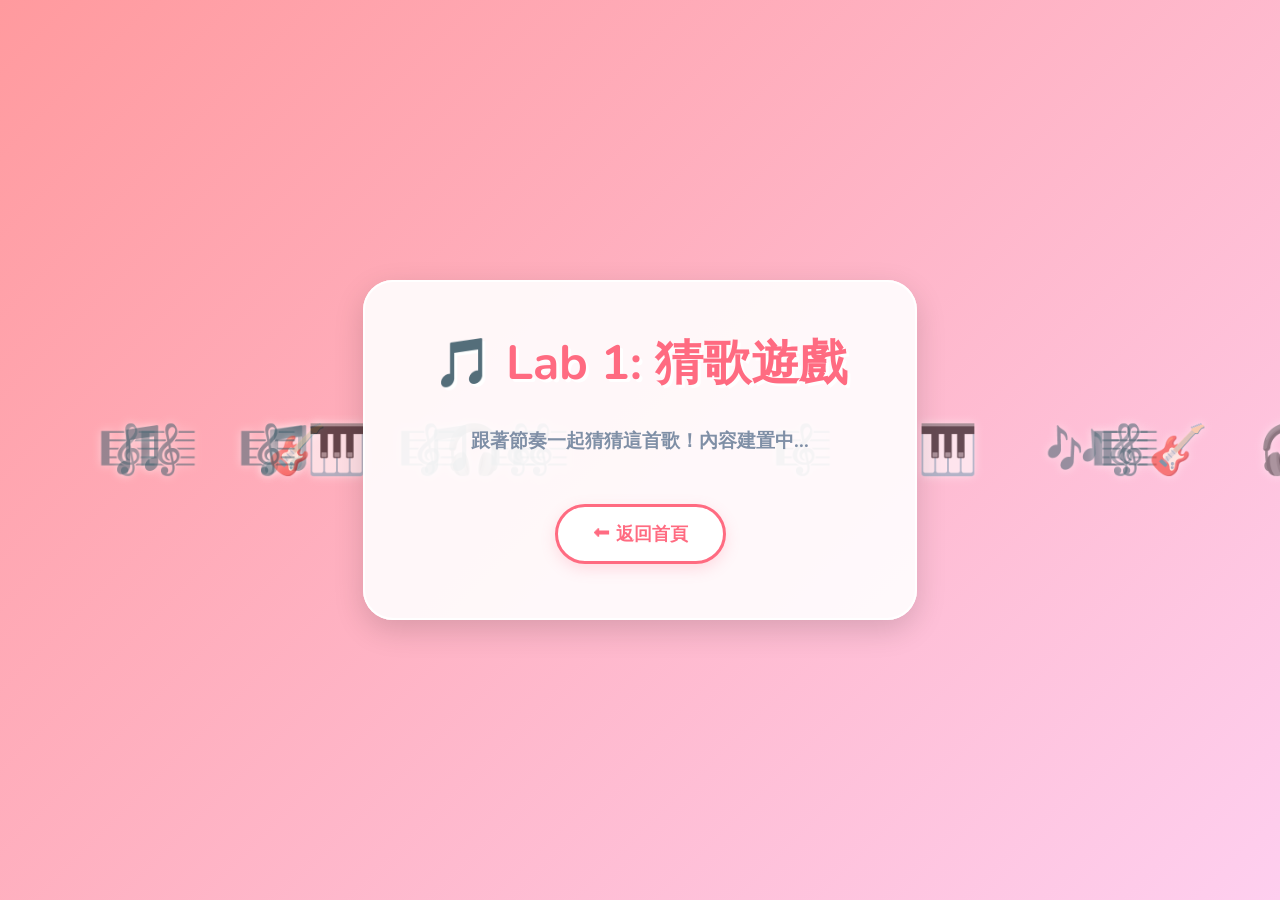
==== lab1/index.html @ 5422c53a "Initial commit" ====
<!DOCTYPE html>
<html lang="zh-TW">
<head>
    <meta charset="UTF-8">
    <meta name="viewport" content="width=device-width, initial-scale=1.0">
    <title>Lab 1 - 猜歌遊戲</title>
    <link rel="stylesheet" href="../style.css">
</head>
<body class="page-lab1">
    <div class="lab-container">
        <h1>🎵 Lab 1: 猜歌遊戲</h1>
        <p>跟著節奏一起猜猜這首歌！內容建置中...</p>
        <a href="../index.html" class="back-btn">⬅ 返回首頁</a>
    </div>

    <script>
        const notes = ['🎵', '🎶', '🎼', '🎹', '🎸', '🎧'];
        for (let i = 0; i < 20; i++) {
            let note = document.createElement('div');
            note.className = 'note';
            note.innerText = notes[Math.floor(Math.random() * notes.length)];
            note.style.left = Math.random() * 100 + 'vw';
            note.style.animationDuration = Math.random() * 4 + 3 + 's';
            note.style.animationDelay = Math.random() * 5 + 's';
            document.body.appendChild(note);
        }
    </script>
</body>
</html>
---- style.css ----
@import url('https://fonts.googleapis.com/css2?family=Kosugi+Maru&family=Nunito:wght@700;900&display=swap');

* { box-sizing: border-box; }

body {
    font-family: 'Nunito', 'Kosugi Maru', sans-serif;
    margin: 0;
    min-height: 100vh;
    display: flex;
    flex-direction: column;
    align-items: center;
    justify-content: center;
    position: relative;
    overflow: hidden;
}

/* Home / Index Page */
body.page-home {
    background: linear-gradient(135deg, #ff9a9e 0%, #fecfef 99%, #fecfef 100%);
    background-size: 400% 400%;
    animation: gradientBG 15s ease infinite;
}

@keyframes gradientBG {
    0% { background-position: 0% 50%; }
    50% { background-position: 100% 50%; }
    100% { background-position: 0% 50%; }
}

.particle {
    position: absolute;
    background: rgba(255, 255, 255, 0.6);
    border-radius: 50%;
    animation: float 5s infinite;
    pointer-events: none;
    box-shadow: 0 0 10px rgba(255, 255, 255, 0.8);
}

@keyframes float {
    0%, 100% { transform: translateY(0) scale(1); opacity: 0.8; }
    50% { transform: translateY(-30px) scale(1.2); opacity: 1; }
}

body.page-home .container {
    background: rgba(255, 255, 255, 0.85);
    backdrop-filter: blur(10px);
    padding: 50px;
    border-radius: 30px;
    box-shadow: 0 15px 35px rgba(0,0,0,0.1), inset 0 0 0 2px rgba(255,255,255,0.8);
    text-align: center;
    position: relative;
    z-index: 10;
    /* Chain two animations: popIn first, then infinite floatContainer */
    animation: popIn 0.8s cubic-bezier(0.68, -0.55, 0.265, 1.55) forwards, floatContainer 4s ease-in-out infinite alternate 0.8s;
}

@keyframes floatContainer {
    0% { transform: scale(1) translateY(0); box-shadow: 0 15px 35px rgba(0,0,0,0.1), inset 0 0 0 2px rgba(255,255,255,0.8); }
    100% { transform: scale(1) translateY(-10px); box-shadow: 0 25px 50px rgba(0,0,0,0.15), inset 0 0 0 2px rgba(255,255,255,0.8); }
}

@keyframes popIn {
    0% { transform: scale(0.5); opacity: 0; }
    100% { transform: scale(1); opacity: 1; }
}

body.page-home h1 {
    color: #ff6b81;
    font-size: 3.5rem;
    margin-bottom: 40px;
    letter-spacing: 2px;
    animation: glowPulse 2s infinite alternate;
}

@keyframes glowPulse {
    0% { text-shadow: 3px 3px 0px #fff, 0 0 5px rgba(255,107,129,0.3); transform: scale(1); }
    100% { text-shadow: 3px 3px 0px #fff, 0 0 20px rgba(255,107,129,0.8), 0 0 40px rgba(255,107,129,0.6); transform: scale(1.05); }
}

.nav-container {
    display: flex;
    gap: 25px;
    justify-content: center;
    flex-wrap: wrap;
}

.nav-btn {
    text-decoration: none;
    padding: 20px 40px;
    font-size: 1.2rem;
    font-weight: 900;
    color: white;
    border-radius: 50px;
    transition: all 0.3s cubic-bezier(0.25, 0.8, 0.25, 1);
    position: relative;
    overflow: hidden;
    display: inline-block;
    box-shadow: 0 8px 15px rgba(0, 0, 0, 0.1);
}

.btn-1 { background: linear-gradient(45deg, #ff9a9e, #fecfef); color: #e84393; text-shadow: 1px 1px 0px #fff;}
.btn-2 { background: linear-gradient(45deg, #a18cd1, #fbc2eb); color: #6c5ce7; text-shadow: 1px 1px 0px #fff;}
.btn-3 { background: linear-gradient(45deg, #84fab0, #8fd3f4); color: #00b894; text-shadow: 1px 1px 0px #fff;}

/* Automatic sweeping line */
.nav-btn::before {
    content: '';
    position: absolute;
    top: 0; left: -100%;
    width: 50%; height: 100%;
    background: linear-gradient(90deg, transparent, rgba(255,255,255,0.8), transparent);
    transform: skewX(-20deg);
    pointer-events: none;
    animation: autoShimmer 3s infinite;
}

@keyframes autoShimmer {
    0% { left: -150%; }
    50%, 100% { left: 200%; }
}

.nav-btn::after {
    content: '';
    position: absolute;
    top: 0; left: -100%;
    width: 100%; height: 100%;
    background: linear-gradient(90deg, transparent, rgba(255,255,255,0.6), transparent);
    transition: all 0.4s ease;
    pointer-events: none;
}

.nav-btn:hover {
    transform: translateY(-8px) scale(1.1);
    box-shadow: 0 15px 25px rgba(0,0,0,0.25);
    z-index: 5;
}

.nav-btn:hover::after { left: 100%; }

.decor {
    position: absolute;
    font-size: 5rem;
    opacity: 0.8;
}

.star { 
    top: -30px; left: -30px; color: #f1c40f; text-shadow: 2px 2px 0px #fff;
    animation: floatSpin 6s ease-in-out infinite alternate; 
}
.heart { 
    bottom: -30px; right: -30px; color: #e74c3c; text-shadow: 2px 2px 0px #fff;
    animation: beatHeart 1.5s infinite; 
}

@keyframes floatSpin {
    0% { transform: translateY(0) rotate(0deg); opacity: 0.7; }
    100% { transform: translateY(-30px) rotate(45deg); opacity: 1; }
}

@keyframes beatHeart {
    0%, 100% { transform: scale(1); }
    15% { transform: scale(1.2); }
    30% { transform: scale(1); }
    45% { transform: scale(1.2); }
}

/* Labs Shared */
body.page-lab1, body.page-lab2, body.page-lab3 {
    text-align: center;
    color: #333;
}

.lab-container {
    background: rgba(255, 255, 255, 0.9);
    padding: 50px 70px;
    border-radius: 30px;
    box-shadow: 0 10px 30px rgba(0,0,0,0.15), inset 0 0 0 2px rgba(255,255,255,1);
    position: relative;
    z-index: 10;
}

body.page-lab1 .lab-container { animation: slideUp 0.8s cubic-bezier(0.175, 0.885, 0.32, 1.275) forwards, floatContainer 4s ease-in-out infinite alternate 0.8s; }
body.page-lab2 .lab-container { animation: popInRotate 0.8s cubic-bezier(0.175, 0.885, 0.32, 1.275) forwards, floatContainer 4s ease-in-out infinite alternate 0.8s; }
body.page-lab3 .lab-container { animation: bounceIn 1s cubic-bezier(0.28, 0.84, 0.42, 1) forwards, floatContainer 4s ease-in-out infinite alternate 1s; }

@keyframes slideUp { 0% { transform: translateY(50px); opacity: 0; } 100% { transform: translateY(0); opacity: 1; } }
@keyframes popInRotate { 0% { transform: scale(0.5) rotate(-5deg); opacity: 0; } 100% { transform: scale(1) rotate(0deg); opacity: 1; } }
@keyframes bounceIn { 0% { transform: scale(0); opacity: 0; } 50% { transform: scale(1.1); opacity: 1;} 100% { transform: scale(1); opacity: 1; } }

/* Lab 1 */
body.page-lab1 { background: linear-gradient(135deg, #ff9a9e 0%, #fecfef 100%); }
body.page-lab1 h1 { color: #ff6b81; font-size: 3rem; text-shadow: 3px 3px 0px #fff; margin-top: 0;}
body.page-lab1 p { font-size: 1.2rem; font-weight: bold; color: #7f8fa6; }

/* ... (back-btn is shared structure but styled differently per lab) ... */
.back-btn {
    position: relative;
    overflow: hidden;
}
.back-btn::after {
    content: ''; position: absolute; top: 0; left: -100%; width: 50%; height: 100%;
    background: linear-gradient(90deg, transparent, rgba(255,255,255,0.8), transparent); transform: skewX(-20deg); pointer-events: none; animation: autoShimmer 4s infinite;
}

body.page-lab1 .back-btn {
    display: inline-block; margin-top: 30px; padding: 15px 35px; background: white;
    color: #ff6b81; text-decoration: none; border-radius: 50px; font-size: 1.1rem;
    font-weight: 900; border: 3px solid #ff6b81; transition: all 0.3s cubic-bezier(0.25, 0.8, 0.25, 1);
    box-shadow: 0 5px 15px rgba(255, 107, 129, 0.2);
}
body.page-lab1 .back-btn:hover { background: #ff6b81; color: white; transform: scale(1.05) translateY(-3px); box-shadow: 0 10px 20px rgba(255, 107, 129, 0.4); }
body.page-lab1 .back-btn:hover::after { background: linear-gradient(90deg, transparent, rgba(255,255,255,0.4), transparent); }

.note { position: absolute; font-size: 3rem; animation: floatUp 4s infinite linear; opacity: 0.6; filter: drop-shadow(0 0 5px rgba(255,255,255,0.8)); }
@keyframes floatUp { 0% { transform: translateY(100vh) rotate(0deg); opacity: 1; } 100% { transform: translateY(-10vh) rotate(360deg); opacity: 0; } }

/* Lab 2 */
body.page-lab2 { background: linear-gradient(135deg, #a18cd1 0%, #fbc2eb 100%); }
body.page-lab2 h1 { color: #8e44ad; font-size: 3rem; text-shadow: 3px 3px 0px #fff; margin-top: 0;}
body.page-lab2 p { font-size: 1.2rem; font-weight: bold; color: #7f8fa6; }

body.page-lab2 .back-btn {
    display: inline-block; margin-top: 30px; padding: 15px 35px; background: white;
    color: #8e44ad; text-decoration: none; border-radius: 50px; font-size: 1.1rem;
    font-weight: 900; border: 3px solid #8e44ad; transition: all 0.3s cubic-bezier(0.25, 0.8, 0.25, 1);
    box-shadow: 0 5px 15px rgba(142, 68, 173, 0.2);
}
body.page-lab2 .back-btn:hover { background: #8e44ad; color: white; transform: rotate(-5deg) scale(1.05); box-shadow: 0 10px 20px rgba(142, 68, 173, 0.4); }

.flash { position: absolute; top: 0; left: 0; width: 100%; height: 100%; background: white; opacity: 0; pointer-events: none; z-index: 20; animation: flashAnim 6s infinite; }
@keyframes flashAnim { 0%, 95%, 100% { opacity: 0; } 97% { opacity: 0.9; } }
.camera-icon { font-size: 4rem; animation: shake 6s infinite; filter: drop-shadow(2px 2px 0px #fff); }
@keyframes shake { 0%, 94%, 100% { transform: translateX(0); } 95% { transform: translateX(-5px) rotate(-5deg) scale(1.1); } 96% { transform: translateX(5px) rotate(5deg) scale(1.1); } }

/* Lab 3 */
body.page-lab3 { background: linear-gradient(135deg, #84fab0 0%, #8fd3f4 100%); }
body.page-lab3 h1 { color: #00b894; font-size: 3rem; text-shadow: 3px 3px 0px #fff; margin-top: 0; animation: magicTitle 3s ease-in-out infinite alternate; }
@keyframes magicTitle { 0% { filter: hue-rotate(0deg); } 100% { filter: hue-rotate(30deg); } }
body.page-lab3 p { font-size: 1.2rem; font-weight: bold; color: #636e72; }

body.page-lab3 .back-btn {
    display: inline-block; margin-top: 30px; padding: 15px 35px; background: white;
    color: #00b894; text-decoration: none; border-radius: 50px; font-size: 1.1rem;
    font-weight: 900; border: 3px solid #00b894; transition: all 0.3s cubic-bezier(0.25, 0.8, 0.25, 1);
    box-shadow: 0 5px 15px rgba(0, 184, 148, 0.2);
}
body.page-lab3 .back-btn:hover { background: #00b894; color: white; transform: translateY(-3px) scale(1.05); box-shadow: 0 10px 20px rgba(0, 184, 148, 0.4); }

.magic-sparkle { position: absolute; background: linear-gradient(135deg, #fff, #8fd3f4); border-radius: 50%; animation: floatSparkle 3s ease-in-out infinite alternate; box-shadow: 0 0 15px #fff, 0 0 5px #8fd3f4; }
@keyframes floatSparkle { 0% { transform: translateY(0) scale(1) rotate(0deg); } 100% { transform: translateY(-30px) scale(1.5) rotate(45deg); opacity: 0.3;} }
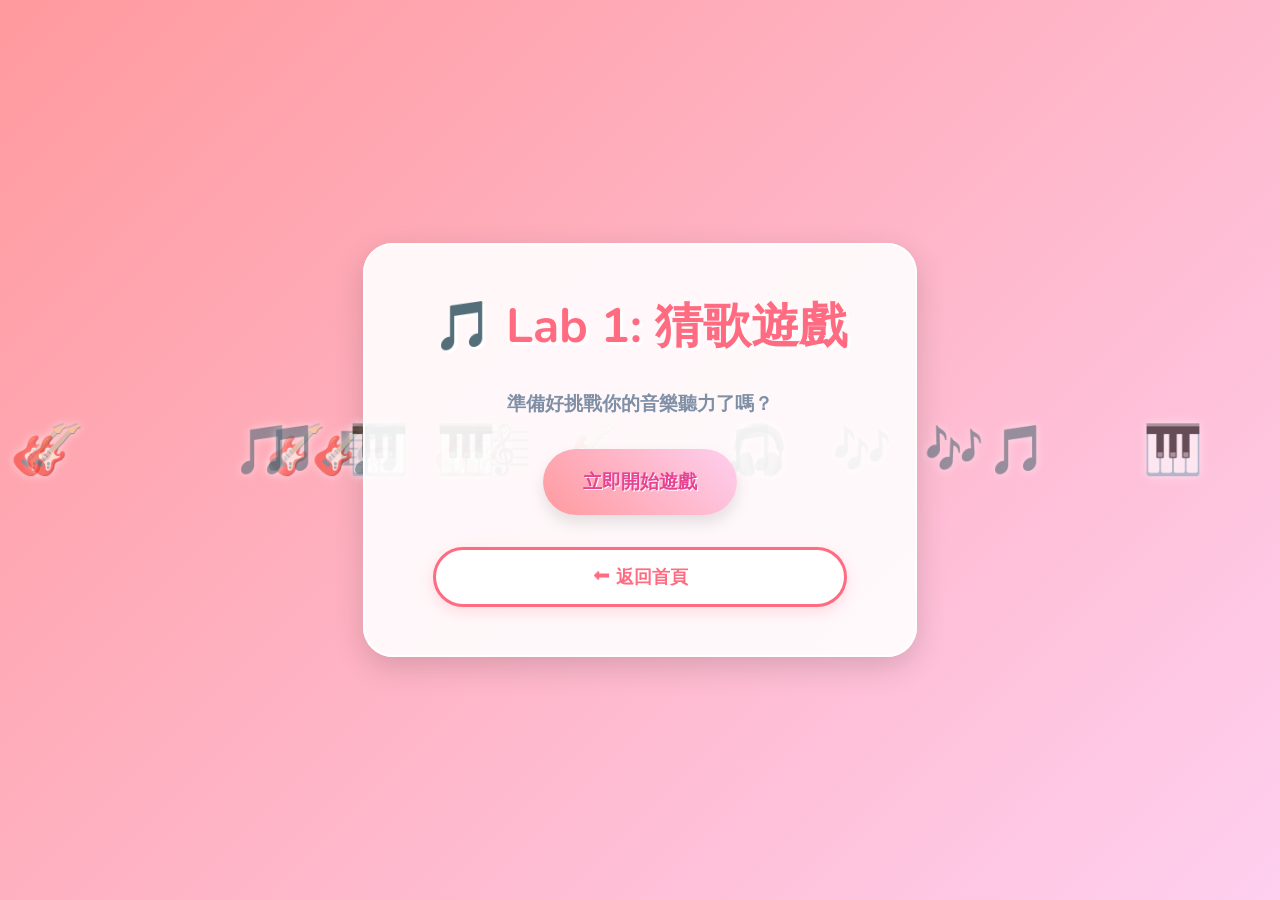
==== commit 9007615a: "新增猜歌" ====
--- a/lab1/index.html
+++ b/lab1/index.html
@@ -9,8 +9,11 @@
 <body class="page-lab1">
     <div class="lab-container">
         <h1>🎵 Lab 1: 猜歌遊戲</h1>
-        <p>跟著節奏一起猜猜這首歌！內容建置中...</p>
-        <a href="../index.html" class="back-btn">⬅ 返回首頁</a>
+        <p>準備好挑戰你的音樂聽力了嗎？</p>
+        <div class="nav-container" style="margin-top: 2rem;">
+            <a href="song/index.html" class="nav-btn btn-1" style="text-decoration: none; display: inline-block;">立即開始遊戲</a>
+        </div>
+        <a href="../index.html" class="back-btn" style="display: block; margin-top: 2rem;">⬅ 返回首頁</a>
     </div>
 
     <script>
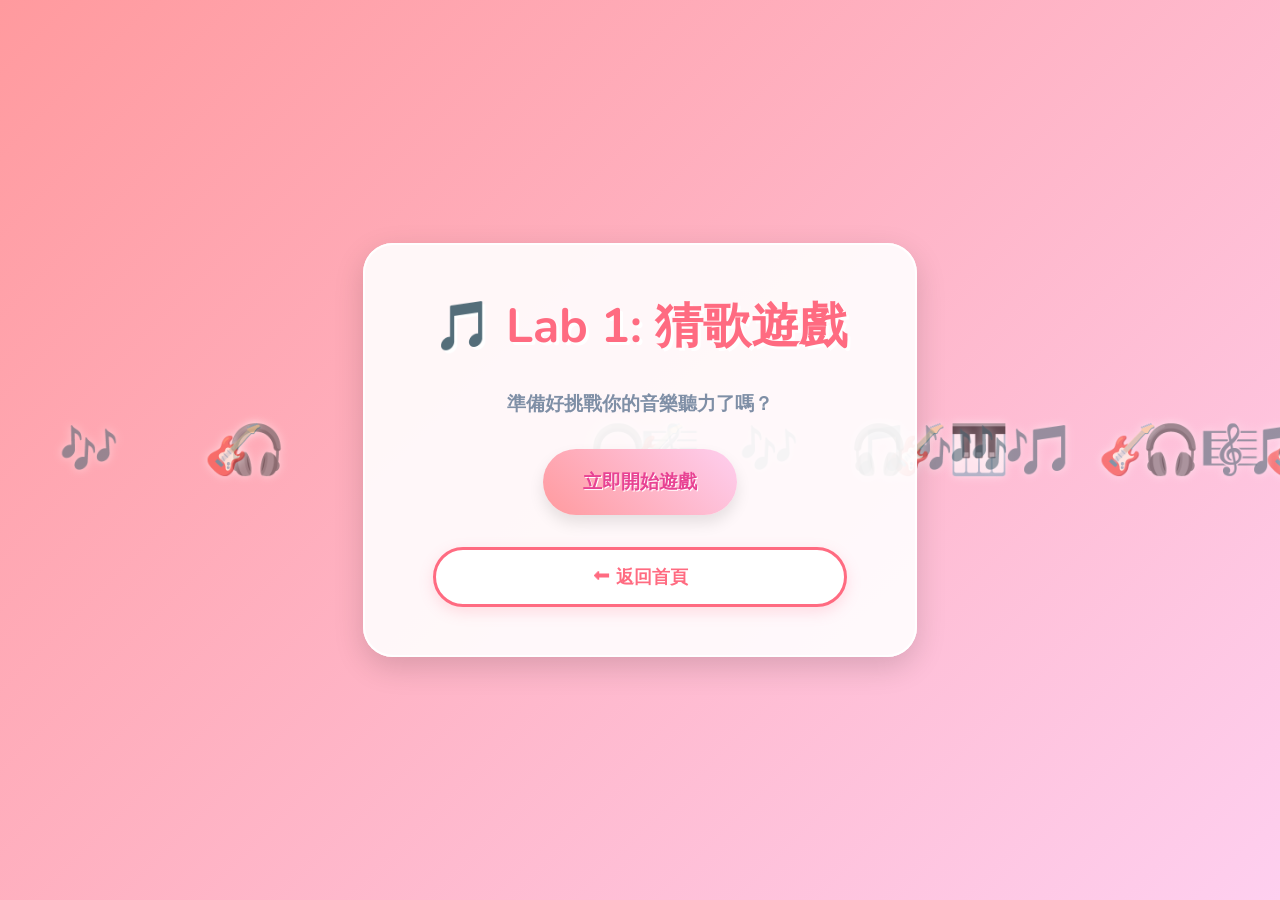
==== commit 57cd9053: "新增猜歌遊戲" ====
--- a/lab1/index.html
+++ b/lab1/index.html
@@ -1,17 +1,20 @@
 <!DOCTYPE html>
 <html lang="zh-TW">
+
 <head>
     <meta charset="UTF-8">
     <meta name="viewport" content="width=device-width, initial-scale=1.0">
     <title>Lab 1 - 猜歌遊戲</title>
     <link rel="stylesheet" href="../style.css">
 </head>
+
 <body class="page-lab1">
     <div class="lab-container">
         <h1>🎵 Lab 1: 猜歌遊戲</h1>
         <p>準備好挑戰你的音樂聽力了嗎？</p>
         <div class="nav-container" style="margin-top: 2rem;">
-            <a href="song/index.html" class="nav-btn btn-1" style="text-decoration: none; display: inline-block;">立即開始遊戲</a>
+            <a href="song/index.html" class="nav-btn btn-1"
+                style="text-decoration: none; display: inline-block;">立即開始遊戲</a>
         </div>
         <a href="../index.html" class="back-btn" style="display: block; margin-top: 2rem;">⬅ 返回首頁</a>
     </div>
@@ -29,4 +32,5 @@
         }
     </script>
 </body>
-</html>
+
+</html>
